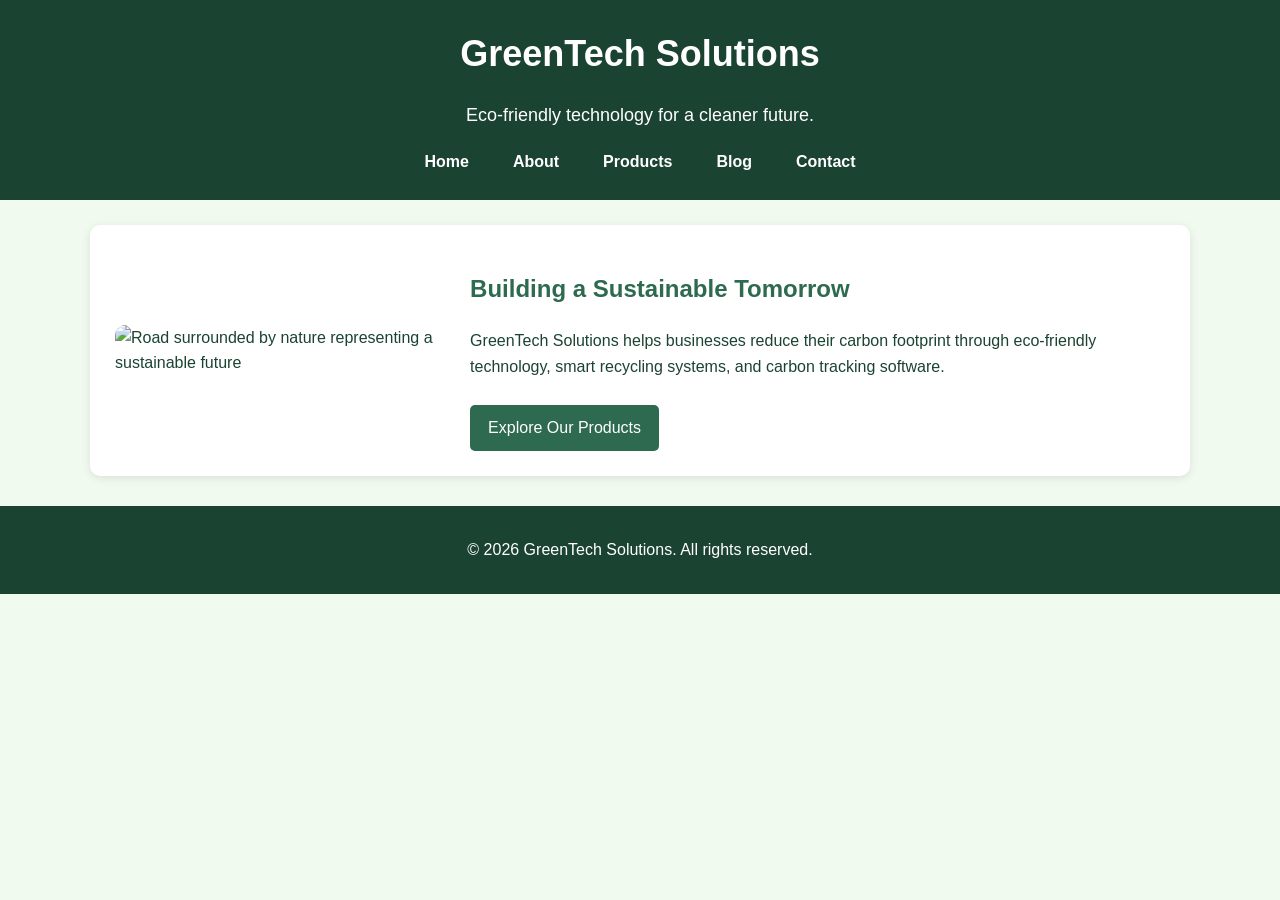
==== final/html/index.html @ d4f09395 "Added Final Project" ====
<!DOCTYPE html>
<html lang="en">
<head>
    <meta charset="UTF-8">
    <meta name="viewport" content="width=device-width, initial-scale=1.0">
    <title>GreenTech Solutions | Home</title>
    <link rel="stylesheet" href="../css/styles.css">
</head>
<body>

<header>
    <h1>GreenTech Solutions</h1>
    <p>Eco-friendly technology for a cleaner future.</p>

    <nav>
        <ul>
            <li><a href="index.html">Home</a></li>
            <li><a href="about.html">About</a></li>
            <li><a href="products.html">Products</a></li>
            <li><a href="blog.html">Blog</a></li>
            <li><a href="contact.html">Contact</a></li>
        </ul>
    </nav>
</header>

<main>

    <section class="hero">
        <img src="../images/road.jpg" alt="Road surrounded by nature representing a sustainable future">

        <div>
            <h2>Building a Sustainable Tomorrow</h2>
            <p>GreenTech Solutions helps businesses reduce their carbon footprint through eco-friendly technology, smart recycling systems, and carbon tracking software.</p>
            <a class="button" href="products.html">Explore Our Products</a>
        </div>
    </section>

</main>

<footer>
    <p>&copy; 2026 GreenTech Solutions. All rights reserved.</p>
</footer>

<script src="../js/script.js"></script>
</body>
</html>
---- final/css/styles.css ----
* {
    box-sizing: border-box;
}

body {
    margin: 0;
    font-family: Arial, sans-serif;
    background-color: #F1FAEE;
    color: #1B4332;
    line-height: 1.6;
}

header {
    background-color: #1B4332;
    color: white;
    text-align: center;
    padding: 25px 15px;
}

header h1 {
    margin: 0;
    font-size: 36px;
}

header p {
    font-size: 18px;
}

nav ul {
    list-style: none;
    padding: 0;
    margin: 20px 0 0 0;
    display: flex;
    justify-content: center;
    gap: 20px;
}

nav a {
    color: white;
    text-decoration: none;
    font-weight: bold;
    padding: 8px 12px;
    border-radius: 5px;
}

nav a:hover {
    background-color: #95D5B2;
    color: #1B4332;
}

main {
    width: 90%;
    max-width: 1100px;
    margin: 25px auto;
}

section,
.blog-post {
    background-color: white;
    margin-bottom: 25px;
    padding: 25px;
    border-radius: 10px;
    box-shadow: 0 2px 8px rgba(0, 0, 0, 0.1);
}

h2 {
    color: #2D6A4F;
}

.hero {
    display: flex;
    align-items: center;
    gap: 25px;
}

.hero img {
    width: 50%;
    border-radius: 10px;
}

.button {
    display: inline-block;
    background-color: #2D6A4F;
    color: white;
    padding: 10px 18px;
    text-decoration: none;
    border-radius: 5px;
    margin-top: 10px;
}

.button:hover {
    background-color: #1B4332;
}

.cards {
    display: flex;
    gap: 20px;
    justify-content: space-between;
}

.card {
    flex: 1;
    background-color: #F1FAEE;
    padding: 18px;
    border-radius: 10px;
    border: 2px solid #95D5B2;
}

.card img {
    width: 100%;
    height: 180px;
    object-fit: cover;
    border-radius: 7px;
}

table {
    width: 100%;
    border-collapse: collapse;
    margin-top: 15px;
}

th,
td {
    border: 1px solid #1B4332;
    padding: 10px;
    text-align: left;
}

th {
    background-color: #2D6A4F;
    color: white;
}

form {
    display: flex;
    flex-direction: column;
    gap: 12px;
}

label {
    font-weight: bold;
}

input,
textarea {
    padding: 10px;
    border: 1px solid #1B4332;
    border-radius: 5px;
    font-size: 16px;
}

textarea {
    min-height: 120px;
}

button {
    background-color: #2D6A4F;
    color: white;
    border: none;
    padding: 12px;
    font-size: 16px;
    border-radius: 5px;
    cursor: pointer;
}

button:hover {
    background-color: #1B4332;
}

#formMessage {
    font-weight: bold;
}

#productSearch {
    width: 100%;
    margin-top: 10px;
}

footer {
    background-color: #1B4332;
    color: white;
    text-align: center;
    padding: 15px;
    margin-top: 30px;
}

@media screen and (max-width: 768px) {

    header h1 {
        font-size: 28px;
    }

    nav ul {
        flex-direction: column;
        gap: 10px;
    }

    .hero {
        flex-direction: column;
    }

    .hero img {
        width: 100%;
    }

    .cards {
        flex-direction: column;
    }

    main {
        width: 95%;
    }
}
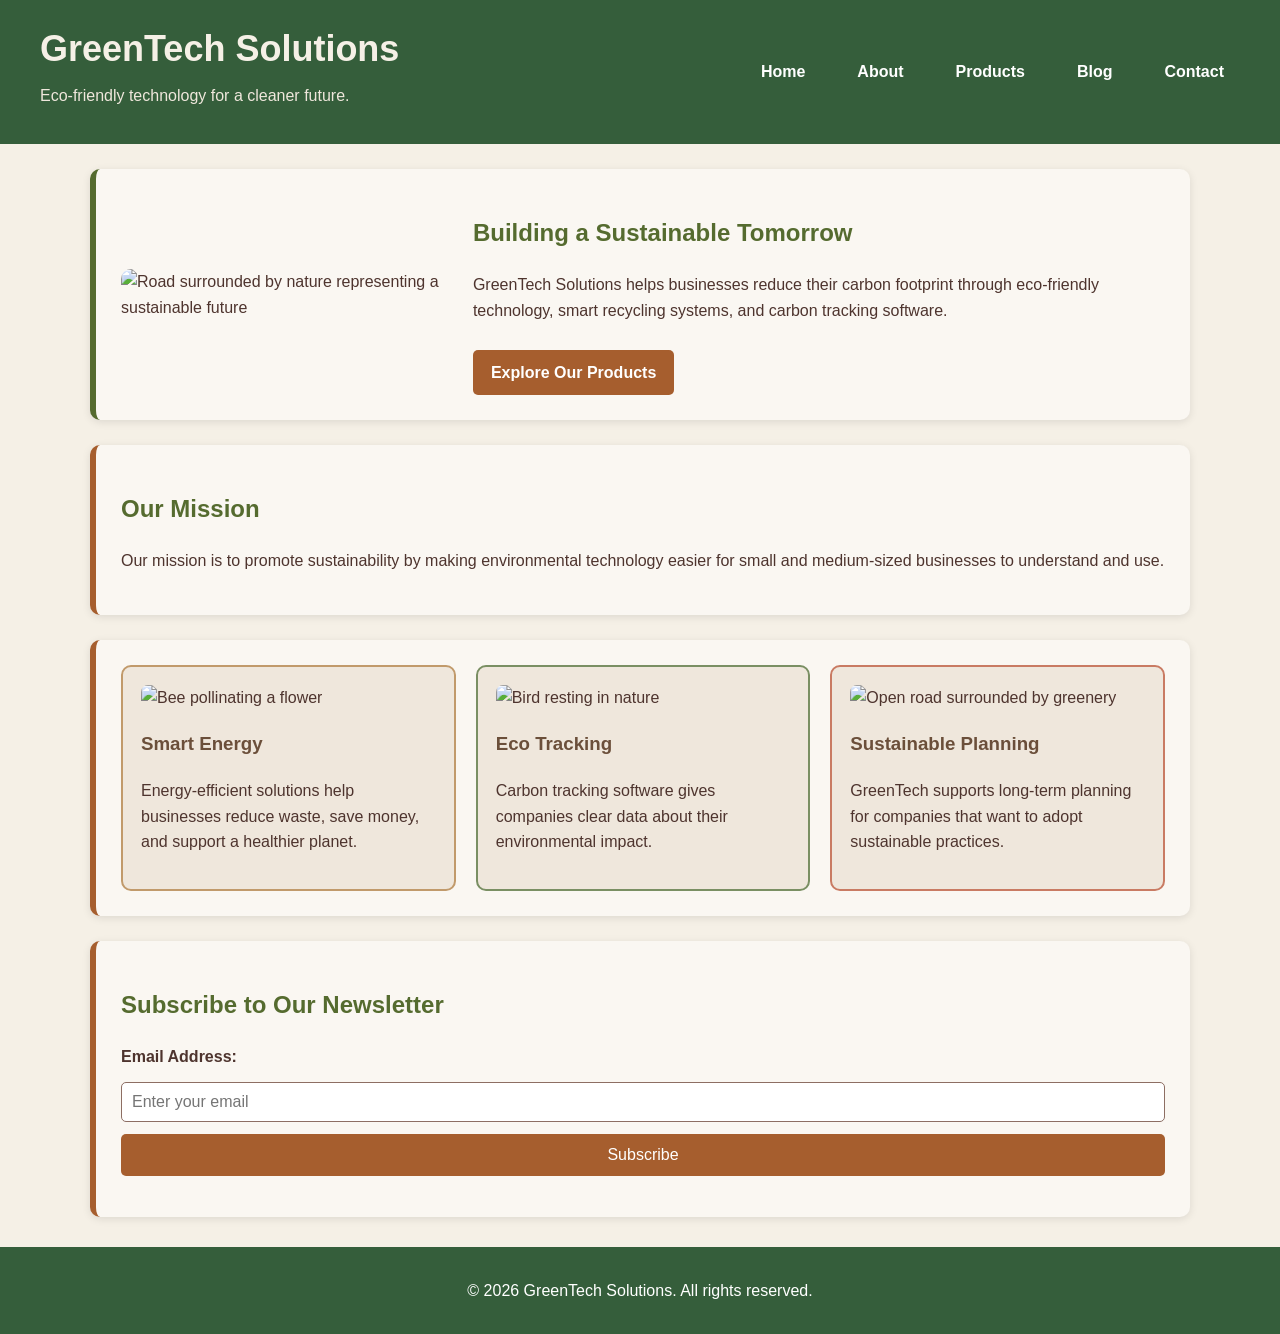
==== commit 769717bf: "Added Updates" ====
--- a/final/html/index.html
+++ b/final/html/index.html
@@ -9,18 +9,22 @@
 <body>
 
 <header>
-    <h1>GreenTech Solutions</h1>
-    <p>Eco-friendly technology for a cleaner future.</p>
+    <div class="header-container">
+        <div>
+            <h1>GreenTech Solutions</h1>
+            <p>Eco-friendly technology for a cleaner future.</p>
+        </div>
 
-    <nav>
-        <ul>
-            <li><a href="index.html">Home</a></li>
-            <li><a href="about.html">About</a></li>
-            <li><a href="products.html">Products</a></li>
-            <li><a href="blog.html">Blog</a></li>
-            <li><a href="contact.html">Contact</a></li>
-        </ul>
-    </nav>
+        <nav>
+            <ul>
+                <li><a href="index.html">Home</a></li>
+                <li><a href="about.html">About</a></li>
+                <li><a href="products.html">Products</a></li>
+                <li><a href="blog.html">Blog</a></li>
+                <li><a href="contact.html">Contact</a></li>
+            </ul>
+        </nav>
+    </div>
 </header>
 
 <main>
@@ -35,6 +39,43 @@
         </div>
     </section>
 
+    <section>
+        <h2>Our Mission</h2>
+        <p>Our mission is to promote sustainability by making environmental technology easier for small and medium-sized businesses to understand and use.</p>
+    </section>
+
+    <section class="cards">
+        <article class="card">
+            <img src="../images/bee.jpg" alt="Bee pollinating a flower">
+            <h3>Smart Energy</h3>
+            <p>Energy-efficient solutions help businesses reduce waste, save money, and support a healthier planet.</p>
+        </article>
+
+        <article class="card">
+            <img src="../images/Bird.jpg" alt="Bird resting in nature">
+            <h3>Eco Tracking</h3>
+            <p>Carbon tracking software gives companies clear data about their environmental impact.</p>
+        </article>
+
+        <article class="card">
+            <img src="../images/road.jpg" alt="Open road surrounded by greenery">
+            <h3>Sustainable Planning</h3>
+            <p>GreenTech supports long-term planning for companies that want to adopt sustainable practices.</p>
+        </article>
+    </section>
+
+    <section>
+        <h2>Subscribe to Our Newsletter</h2>
+
+        <form id="newsletterForm">
+            <label for="newsletterEmail">Email Address:</label>
+            <input type="email" id="newsletterEmail" placeholder="Enter your email">
+            <button type="submit">Subscribe</button>
+        </form>
+
+        <p id="newsletterMessage"></p>
+    </section>
+
 </main>
 
 <footer>
--- a/final/css/styles.css
+++ b/final/css/styles.css
@@ -5,47 +5,55 @@
 body {
     margin: 0;
     font-family: Arial, sans-serif;
-    background-color: #F1FAEE;
-    color: #1B4332;
+    background-color: #F5F0E6;
+    color: #4E342E;
     line-height: 1.6;
 }
 
 header {
-    background-color: #1B4332;
-    color: white;
-    text-align: center;
-    padding: 25px 15px;
+    background-color: #355E3B;
+    color: white;
+    padding: 20px 40px;
+}
+
+.header-container {
+    display: flex;
+    justify-content: space-between;
+    align-items: center;
+    flex-wrap: wrap;
 }
 
 header h1 {
     margin: 0;
     font-size: 36px;
+    color: #F5F0E6;
 }
 
 header p {
-    font-size: 18px;
+    margin-top: 5px;
+    color: #EFE7DC;
 }
 
 nav ul {
     list-style: none;
+    display: flex;
+    gap: 20px;
+    margin: 0;
     padding: 0;
-    margin: 20px 0 0 0;
-    display: flex;
-    justify-content: center;
-    gap: 20px;
 }
 
 nav a {
     color: white;
     text-decoration: none;
     font-weight: bold;
-    padding: 8px 12px;
-    border-radius: 5px;
+    padding: 10px 16px;
+    border-radius: 5px;
+    transition: 0.3s ease;
 }
 
 nav a:hover {
-    background-color: #95D5B2;
-    color: #1B4332;
+    background-color: #A65E2E;
+    color: white;
 }
 
 main {
@@ -56,21 +64,27 @@
 
 section,
 .blog-post {
-    background-color: white;
+    background-color: #FAF7F2;
     margin-bottom: 25px;
     padding: 25px;
     border-radius: 10px;
+    border-left: 6px solid #A65E2E;
     box-shadow: 0 2px 8px rgba(0, 0, 0, 0.1);
 }
 
 h2 {
-    color: #2D6A4F;
+    color: #556B2F;
+}
+
+h3 {
+    color: #6B4F3A;
 }
 
 .hero {
     display: flex;
     align-items: center;
     gap: 25px;
+    border-left: 6px solid #556B2F;
 }
 
 .hero img {
@@ -80,7 +94,7 @@
 
 .button {
     display: inline-block;
-    background-color: #2D6A4F;
+    background-color: #A65E2E;
     color: white;
     padding: 10px 18px;
     text-decoration: none;
@@ -89,7 +103,7 @@
 }
 
 .button:hover {
-    background-color: #1B4332;
+    background-color: #7A3E1D;
 }
 
 .cards {
@@ -100,10 +114,10 @@
 
 .card {
     flex: 1;
-    background-color: #F1FAEE;
+    background-color: #EFE7DC;
     padding: 18px;
     border-radius: 10px;
-    border: 2px solid #95D5B2;
+    border: 2px solid #7A8F63;
 }
 
 .card img {
@@ -113,6 +127,18 @@
     border-radius: 7px;
 }
 
+.card:nth-child(1) {
+    border-color: #C19A6B;
+}
+
+.card:nth-child(2) {
+    border-color: #7A8F63;
+}
+
+.card:nth-child(3) {
+    border-color: #C97B63;
+}
+
 table {
     width: 100%;
     border-collapse: collapse;
@@ -121,14 +147,18 @@
 
 th,
 td {
-    border: 1px solid #1B4332;
+    border: 1px solid #8D6E63;
     padding: 10px;
     text-align: left;
 }
 
 th {
-    background-color: #2D6A4F;
-    color: white;
+    background-color: #556B2F;
+    color: white;
+}
+
+tr:nth-child(even) {
+    background-color: #EFE7DC;
 }
 
 form {
@@ -139,14 +169,16 @@
 
 label {
     font-weight: bold;
+    color: #4E342E;
 }
 
 input,
 textarea {
     padding: 10px;
-    border: 1px solid #1B4332;
+    border: 1px solid #8D6E63;
     border-radius: 5px;
     font-size: 16px;
+    background-color: white;
 }
 
 textarea {
@@ -154,7 +186,7 @@
 }
 
 button {
-    background-color: #2D6A4F;
+    background-color: #A65E2E;
     color: white;
     border: none;
     padding: 12px;
@@ -164,10 +196,20 @@
 }
 
 button:hover {
-    background-color: #1B4332;
-}
-
-#formMessage {
+    background-color: #7A3E1D;
+}
+
+a {
+    color: #A65E2E;
+    font-weight: bold;
+}
+
+a:hover {
+    color: #556B2F;
+}
+
+#formMessage,
+#newsletterMessage {
     font-weight: bold;
 }
 
@@ -177,7 +219,7 @@
 }
 
 footer {
-    background-color: #1B4332;
+    background-color: #355E3B;
     color: white;
     text-align: center;
     padding: 15px;
@@ -186,12 +228,19 @@
 
 @media screen and (max-width: 768px) {
 
+    .header-container {
+        flex-direction: column;
+        text-align: center;
+        gap: 15px;
+    }
+
     header h1 {
         font-size: 28px;
     }
 
     nav ul {
         flex-direction: column;
+        align-items: center;
         gap: 10px;
     }
 
@@ -210,4 +259,4 @@
     main {
         width: 95%;
     }
-}
+}
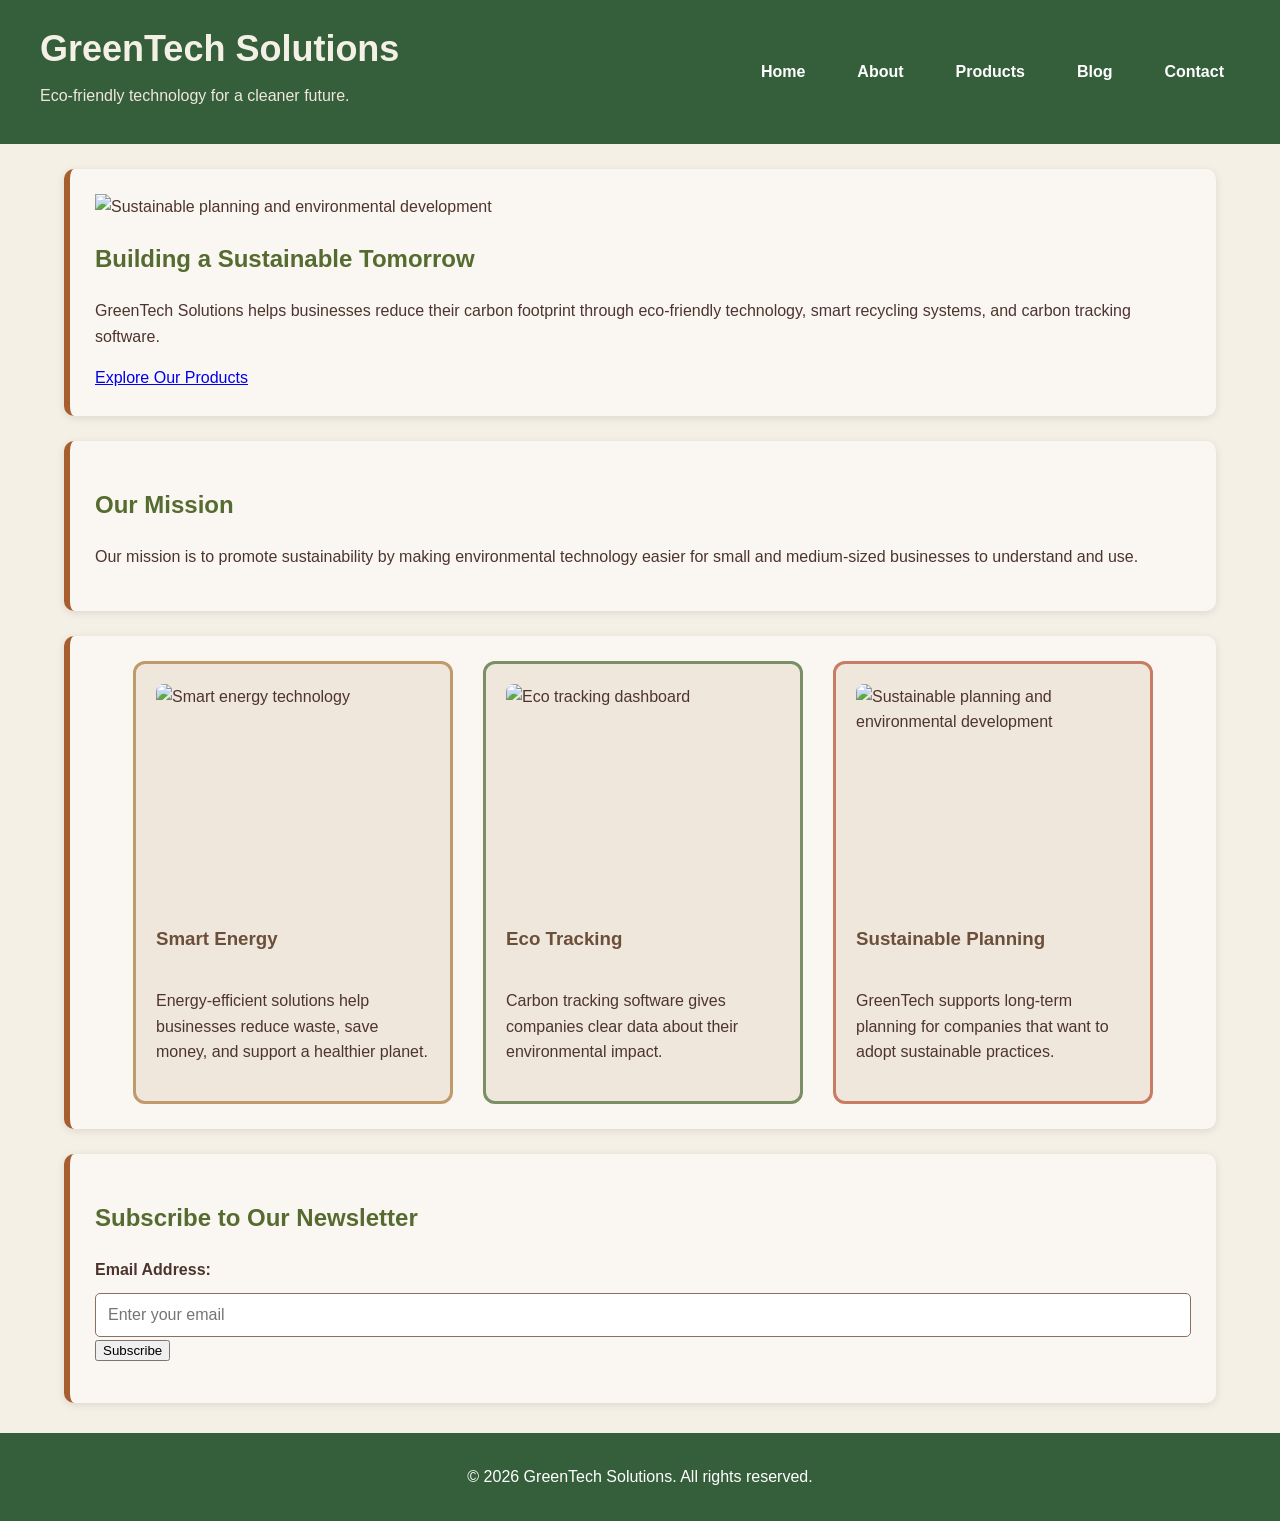
==== commit 9ac6da8e: "Added Updates" ====
--- a/final/html/index.html
+++ b/final/html/index.html
@@ -1,87 +1,189 @@
 <!DOCTYPE html>
 <html lang="en">
+
 <head>
+
     <meta charset="UTF-8">
-    <meta name="viewport" content="width=device-width, initial-scale=1.0">
+
+    <meta name="viewport"
+          content="width=device-width, initial-scale=1.0">
+
     <title>GreenTech Solutions | Home</title>
-    <link rel="stylesheet" href="../css/styles.css">
+
+    <link rel="stylesheet"
+          href="../css/styles.css">
+
 </head>
+
 <body>
 
 <header>
+
     <div class="header-container">
+
         <div>
+
             <h1>GreenTech Solutions</h1>
-            <p>Eco-friendly technology for a cleaner future.</p>
+
+            <p>
+                Eco-friendly technology for a cleaner future.
+            </p>
+
         </div>
 
         <nav>
+
             <ul>
-                <li><a href="index.html">Home</a></li>
-                <li><a href="about.html">About</a></li>
-                <li><a href="products.html">Products</a></li>
-                <li><a href="blog.html">Blog</a></li>
-                <li><a href="contact.html">Contact</a></li>
+
+                <li>
+                    <a href="index.html">Home</a>
+                </li>
+
+                <li>
+                    <a href="about.html">About</a>
+                </li>
+
+                <li>
+                    <a href="products.html">Products</a>
+                </li>
+
+                <li>
+                    <a href="blog.html">Blog</a>
+                </li>
+
+                <li>
+                    <a href="contact.html">Contact</a>
+                </li>
+
             </ul>
+
         </nav>
+
     </div>
+
 </header>
 
 <main>
 
     <section class="hero">
-        <img src="../images/road.jpg" alt="Road surrounded by nature representing a sustainable future">
+
+        <img src="../images/sustainable planning.jpg"
+             alt="Sustainable planning and environmental development">
 
         <div>
+
             <h2>Building a Sustainable Tomorrow</h2>
-            <p>GreenTech Solutions helps businesses reduce their carbon footprint through eco-friendly technology, smart recycling systems, and carbon tracking software.</p>
-            <a class="button" href="products.html">Explore Our Products</a>
+
+            <p>
+                GreenTech Solutions helps businesses reduce their carbon footprint
+                through eco-friendly technology, smart recycling systems,
+                and carbon tracking software.
+            </p>
+
+            <a class="button"
+               href="products.html">
+
+                Explore Our Products
+
+            </a>
+
         </div>
+
     </section>
 
     <section>
+
         <h2>Our Mission</h2>
-        <p>Our mission is to promote sustainability by making environmental technology easier for small and medium-sized businesses to understand and use.</p>
+
+        <p>
+            Our mission is to promote sustainability by making environmental
+            technology easier for small and medium-sized businesses
+            to understand and use.
+        </p>
+
     </section>
 
     <section class="cards">
+
         <article class="card">
-            <img src="../images/bee.jpg" alt="Bee pollinating a flower">
+
+            <img src="../images/smart energy.jpg"
+                 alt="Smart energy technology">
+
             <h3>Smart Energy</h3>
-            <p>Energy-efficient solutions help businesses reduce waste, save money, and support a healthier planet.</p>
+
+            <p>
+                Energy-efficient solutions help businesses reduce waste,
+                save money, and support a healthier planet.
+            </p>
+
         </article>
 
         <article class="card">
-            <img src="../images/Bird.jpg" alt="Bird resting in nature">
+
+            <img src="../images/eco tracking.jpg"
+                 alt="Eco tracking dashboard">
+
             <h3>Eco Tracking</h3>
-            <p>Carbon tracking software gives companies clear data about their environmental impact.</p>
+
+            <p>
+                Carbon tracking software gives companies clear data
+                about their environmental impact.
+            </p>
+
         </article>
 
         <article class="card">
-            <img src="../images/road.jpg" alt="Open road surrounded by greenery">
+
+            <img src="../images/sustainable planning.jpg"
+                 alt="Sustainable planning and environmental development">
+
             <h3>Sustainable Planning</h3>
-            <p>GreenTech supports long-term planning for companies that want to adopt sustainable practices.</p>
+
+            <p>
+                GreenTech supports long-term planning for companies
+                that want to adopt sustainable practices.
+            </p>
+
         </article>
+
     </section>
 
     <section>
+
         <h2>Subscribe to Our Newsletter</h2>
 
         <form id="newsletterForm">
-            <label for="newsletterEmail">Email Address:</label>
-            <input type="email" id="newsletterEmail" placeholder="Enter your email">
-            <button type="submit">Subscribe</button>
+
+            <label for="newsletterEmail">
+                Email Address:
+            </label>
+
+            <input type="email"
+                   id="newsletterEmail"
+                   placeholder="Enter your email">
+
+            <button type="submit">
+                Subscribe
+            </button>
+
         </form>
 
         <p id="newsletterMessage"></p>
+
     </section>
 
 </main>
 
 <footer>
-    <p>&copy; 2026 GreenTech Solutions. All rights reserved.</p>
+
+    <p>
+        &copy; 2026 GreenTech Solutions. All rights reserved.
+    </p>
+
 </footer>
 
 <script src="../js/script.js"></script>
+
 </body>
 </html>
--- a/final/css/styles.css
+++ b/final/css/styles.css
@@ -58,12 +58,11 @@
 
 main {
     width: 90%;
-    max-width: 1100px;
+    max-width: 1200px;
     margin: 25px auto;
 }
 
-section,
-.blog-post {
+section {
     background-color: #FAF7F2;
     margin-bottom: 25px;
     padding: 25px;
@@ -78,53 +77,25 @@
 
 h3 {
     color: #6B4F3A;
-}
-
-.hero {
-    display: flex;
-    align-items: center;
-    gap: 25px;
-    border-left: 6px solid #556B2F;
-}
-
-.hero img {
-    width: 50%;
-    border-radius: 10px;
-}
-
-.button {
-    display: inline-block;
-    background-color: #A65E2E;
-    color: white;
-    padding: 10px 18px;
-    text-decoration: none;
-    border-radius: 5px;
-    margin-top: 10px;
-}
-
-.button:hover {
-    background-color: #7A3E1D;
+    margin-top: 0;
 }
 
 .cards {
     display: flex;
-    gap: 20px;
-    justify-content: space-between;
+    gap: 30px;
+    justify-content: center;
+    align-items: stretch;
+    flex-wrap: wrap;
 }
 
 .card {
-    flex: 1;
     background-color: #EFE7DC;
-    padding: 18px;
-    border-radius: 10px;
-    border: 2px solid #7A8F63;
-}
-
-.card img {
-    width: 100%;
-    height: 180px;
-    object-fit: cover;
-    border-radius: 7px;
+    width: 320px;
+    padding: 20px;
+    border-radius: 12px;
+    border: 3px solid #7A8F63;
+    display: flex;
+    flex-direction: column;
 }
 
 .card:nth-child(1) {
@@ -139,32 +110,13 @@
     border-color: #C97B63;
 }
 
-table {
+.card img {
     width: 100%;
-    border-collapse: collapse;
-    margin-top: 15px;
-}
-
-th,
-td {
-    border: 1px solid #8D6E63;
-    padding: 10px;
-    text-align: left;
-}
-
-th {
-    background-color: #556B2F;
-    color: white;
-}
-
-tr:nth-child(even) {
-    background-color: #EFE7DC;
-}
-
-form {
-    display: flex;
-    flex-direction: column;
-    gap: 12px;
+    height: 220px;
+    object-fit: cover;
+    border-radius: 8px;
+    display: block;
+    margin-bottom: 20px;
 }
 
 label {
@@ -172,50 +124,14 @@
     color: #4E342E;
 }
 
-input,
-textarea {
-    padding: 10px;
+input {
+    width: 100%;
+    padding: 12px;
     border: 1px solid #8D6E63;
     border-radius: 5px;
     font-size: 16px;
+    margin-top: 10px;
     background-color: white;
-}
-
-textarea {
-    min-height: 120px;
-}
-
-button {
-    background-color: #A65E2E;
-    color: white;
-    border: none;
-    padding: 12px;
-    font-size: 16px;
-    border-radius: 5px;
-    cursor: pointer;
-}
-
-button:hover {
-    background-color: #7A3E1D;
-}
-
-a {
-    color: #A65E2E;
-    font-weight: bold;
-}
-
-a:hover {
-    color: #556B2F;
-}
-
-#formMessage,
-#newsletterMessage {
-    font-weight: bold;
-}
-
-#productSearch {
-    width: 100%;
-    margin-top: 10px;
 }
 
 footer {
@@ -234,26 +150,19 @@
         gap: 15px;
     }
 
-    header h1 {
-        font-size: 28px;
-    }
-
     nav ul {
         flex-direction: column;
         align-items: center;
-        gap: 10px;
-    }
-
-    .hero {
-        flex-direction: column;
-    }
-
-    .hero img {
-        width: 100%;
     }
 
     .cards {
         flex-direction: column;
+        align-items: center;
+    }
+
+    .card {
+        width: 100%;
+        max-width: 400px;
     }
 
     main {
